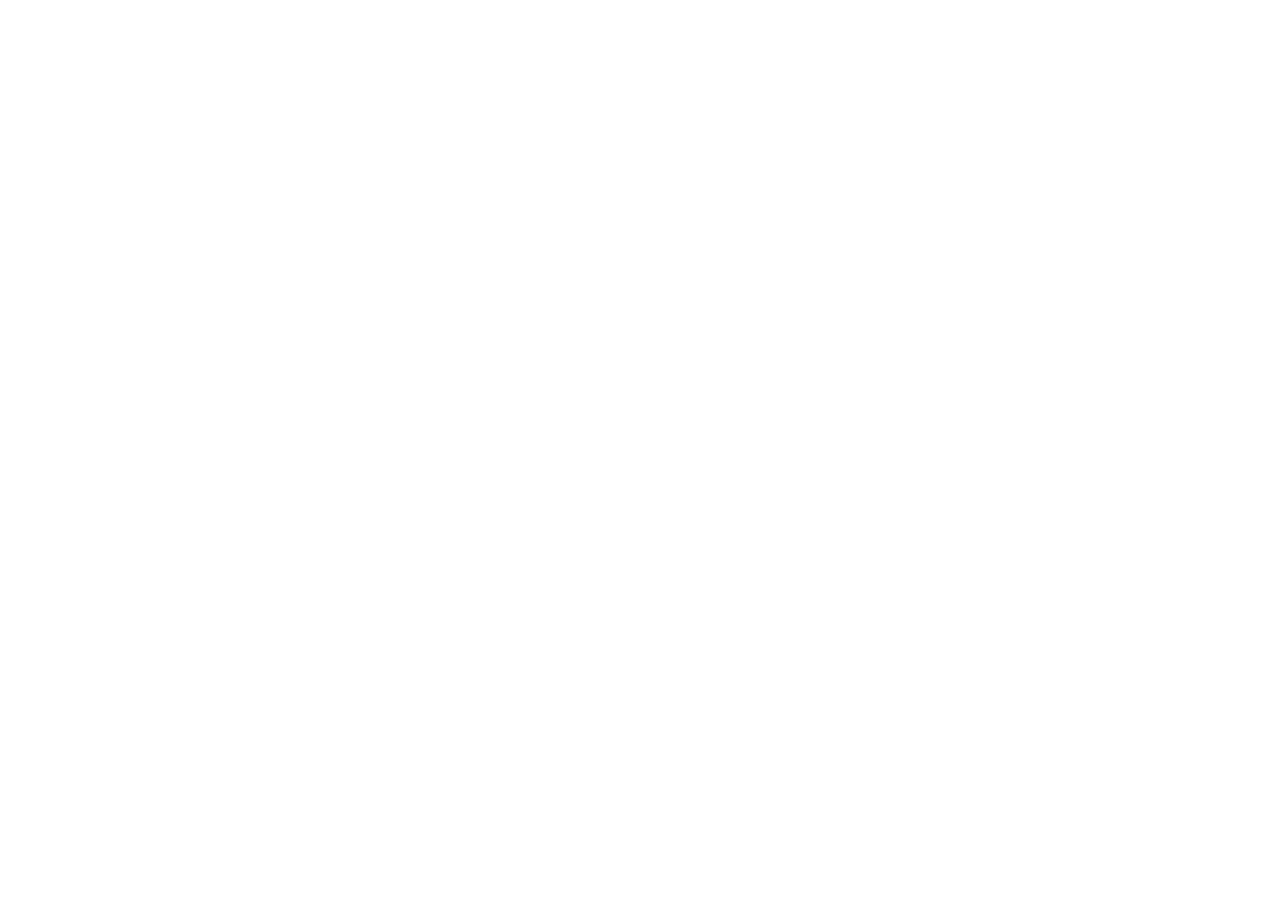
==== Bently.html @ 327e1dae "downpipe" ====
<!doctype html>
<html lang="en">
  <head>
    <meta charset="UTF-8" />
    <meta name="viewport" content="width=device-width, initial-scale=1.0" />
    <title>Bently</title>
    <link rel="stylesheet" href="Bilmerker.css" />
  </head>
  <body></body>
</html>
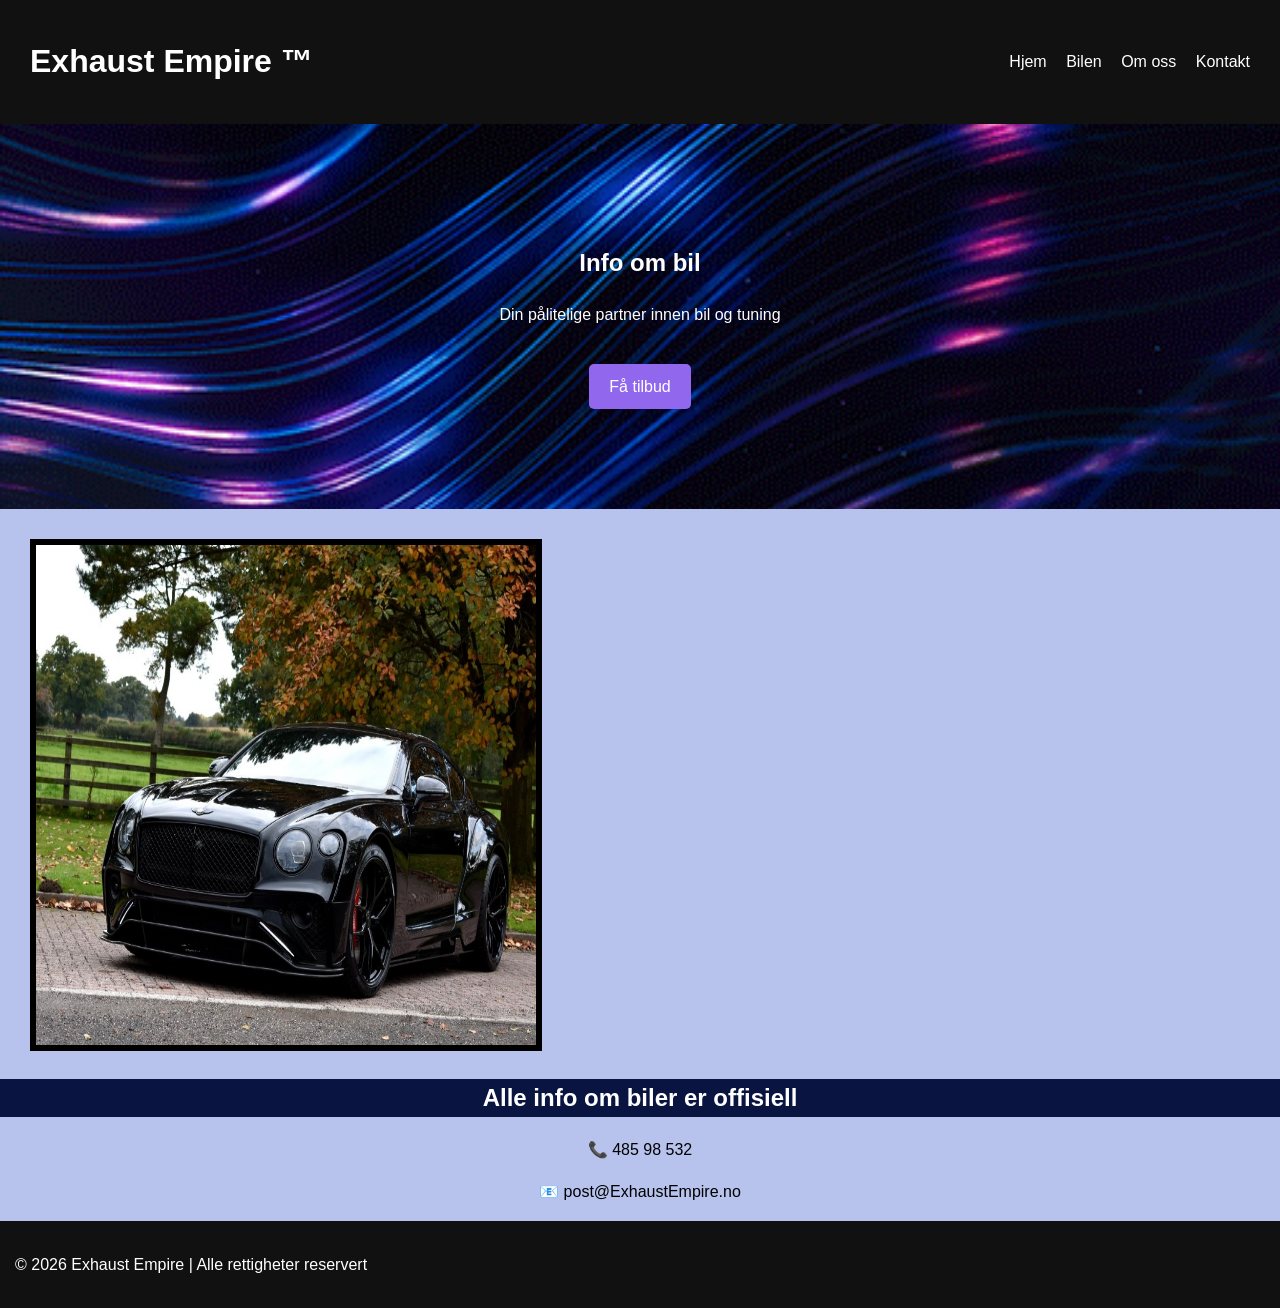
==== commit 9f888101: "downpipe" ====
--- a/Bently.html
+++ b/Bently.html
@@ -8,3 +8,41 @@
   </head>
   <body></body>
 </html>
+
+    <header>
+      <div class="container">
+        <h1>Exhaust Empire ™</h1>
+        <nav>
+          <a href="index.html">Hjem</a>
+          <a href="#ben">Bilen</a>
+          <a href="#oss">Om oss</a>
+          <a href="#kontakt">Kontakt</a>
+        </nav>
+      </div>
+    </header>
+
+    <section id="hjem" class="hero">
+      <div class="hero-content">
+        <h2>Info om bil</h2>
+        <p>Din pålitelige partner innen bil og tuning</p>
+        <a href="index.html" class="btn">Få tilbud</a>
+      </div>
+    </section>
+
+<img id="ben" class="ben" src="bilder/Bently.jpg" alt="Errore">
+
+    <section id="oss" class="cta">
+      <h2>Alle info om biler er offisiell</h2>
+    </section>
+
+</section>
+
+      <div class="contact-info">
+        <p>📞 485 98 532</p>
+        <p>📧 post@ExhaustEmpire.no</p>
+      </div>
+    </section>
+
+<footer>
+  <p>© 2026 Exhaust Empire | Alle rettigheter reservert</p>
+</footer>
--- a/Bilmerker.css
+++ b/Bilmerker.css
@@ -0,0 +1,103 @@
+body {
+  margin: 0;
+  font-family: Arial, sans-serif;
+  line-height: 1.6;
+  background-color: rgb(183, 195, 237);
+}
+
+/* Header */
+header {
+  background: #111;
+  color: white;
+  padding: 15px 30px;
+}
+
+/* Container */
+.container {
+  display: flex;
+  justify-content: space-between;
+  align-items: center;
+}
+
+/* Hero */
+.hero {
+  background: url("bilder/gif.gif") center/cover;
+  color: white;
+  text-align: center;
+  padding: 100px 20px;
+}
+
+nav a {
+  color: white;
+  margin-left: 15px;
+  text-decoration: none;
+}
+
+nav a:hover {
+  color: rgb(145, 104, 237);
+}
+
+.btn {
+  display: inline-block;
+  margin-top: 20px;
+  padding: 10px 20px;
+  background: rgb(145, 104, 237);
+  color: white;
+  text-decoration: none;
+  border-radius: 5px;
+}
+
+.contact-info {
+  margin-top: 20px;
+  text-align: center;
+}
+
+.merc {
+  position: relative;
+  width: 500px;
+  height: 500px;
+  margin-top: 30px;
+  margin-left: 30px;
+  border: 6px solid #000;
+}
+
+.bm {
+  position: relative;
+  width: 500px;
+  height: 500px;
+  margin-top: 30px;
+  margin-left: 30px;
+  border: 6px solid #000;
+}
+
+.ben {
+  position: relative;
+  width: 500px;
+  height: 500px;
+  margin-top: 30px;
+  margin-left: 30px;
+  border: 6px solid #000;
+}
+
+.por {
+  position: relative;
+  width: 500px;
+  height: 500px;
+  margin-top: 30px;
+  margin-left: 30px;
+  border: 6px solid #000;
+}
+
+/* CTA */
+.cta {
+  background: rgb(9, 21, 64);
+  color: white;
+  text-align: center;
+}
+
+/* Footer */
+footer {
+  background: #111;
+  color: white;
+  padding: 15px;
+}
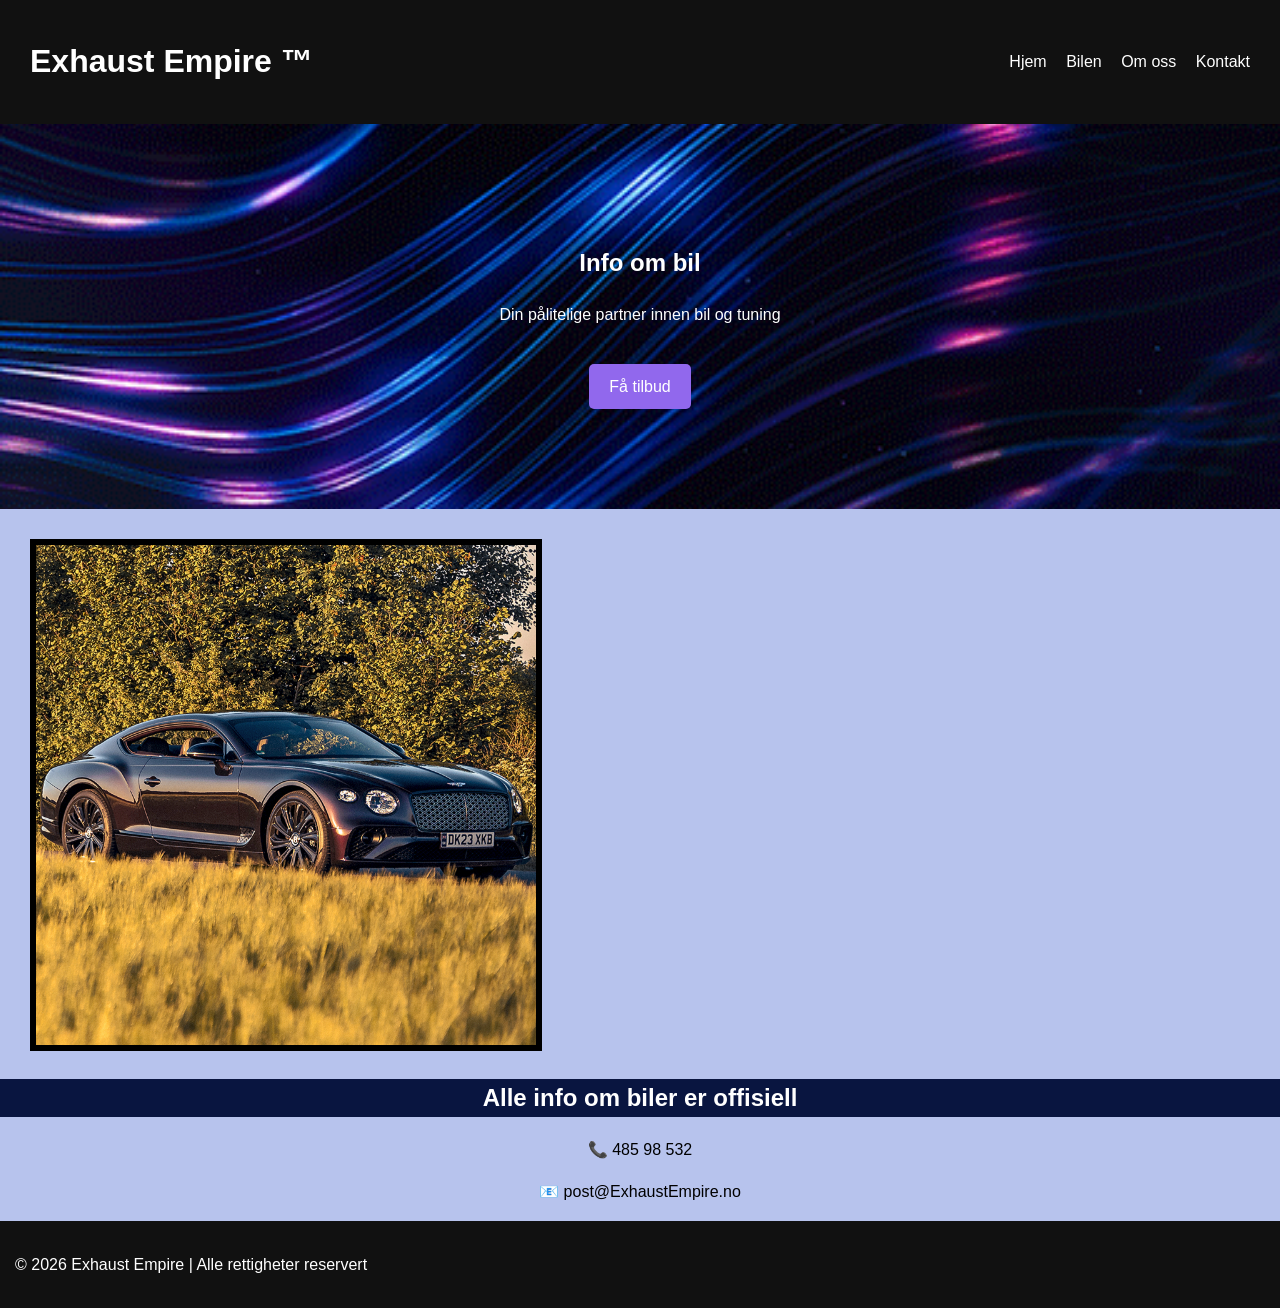
==== commit 63d5a61f: "downpipe" ====
--- a/Bently.html
+++ b/Bently.html
@@ -6,9 +6,7 @@
     <title>Bently</title>
     <link rel="stylesheet" href="Bilmerker.css" />
   </head>
-  <body></body>
-</html>
-
+  <body>
     <header>
       <div class="container">
         <h1>Exhaust Empire ™</h1>
@@ -46,3 +44,6 @@
 <footer>
   <p>© 2026 Exhaust Empire | Alle rettigheter reservert</p>
 </footer>
+
+  </body>
+</html>
--- a/Bilmerker.css
+++ b/Bilmerker.css
@@ -88,6 +88,23 @@
   border: 6px solid #000;
 }
 
+.merc-section {
+  display: flex;
+  align-items: center;
+  gap: 50px;
+  padding: 30px;
+}
+
+.Boks {
+  background-color: #f0f0f0;
+  border: 2px solid #333;
+  border-radius: 10px;
+  padding: 20px;
+  max-width: 300px;
+  height: 470px;
+  margin-bottom: -30px;
+}
+
 /* CTA */
 .cta {
   background: rgb(9, 21, 64);
@@ -101,3 +118,14 @@
   color: white;
   padding: 15px;
 }
+
+/* Mobil */
+@media (max-width: 600px) {
+  .container {
+    flex-direction: column;
+  }
+
+  .hero h2 {
+    font-size: 28px;
+  }
+}
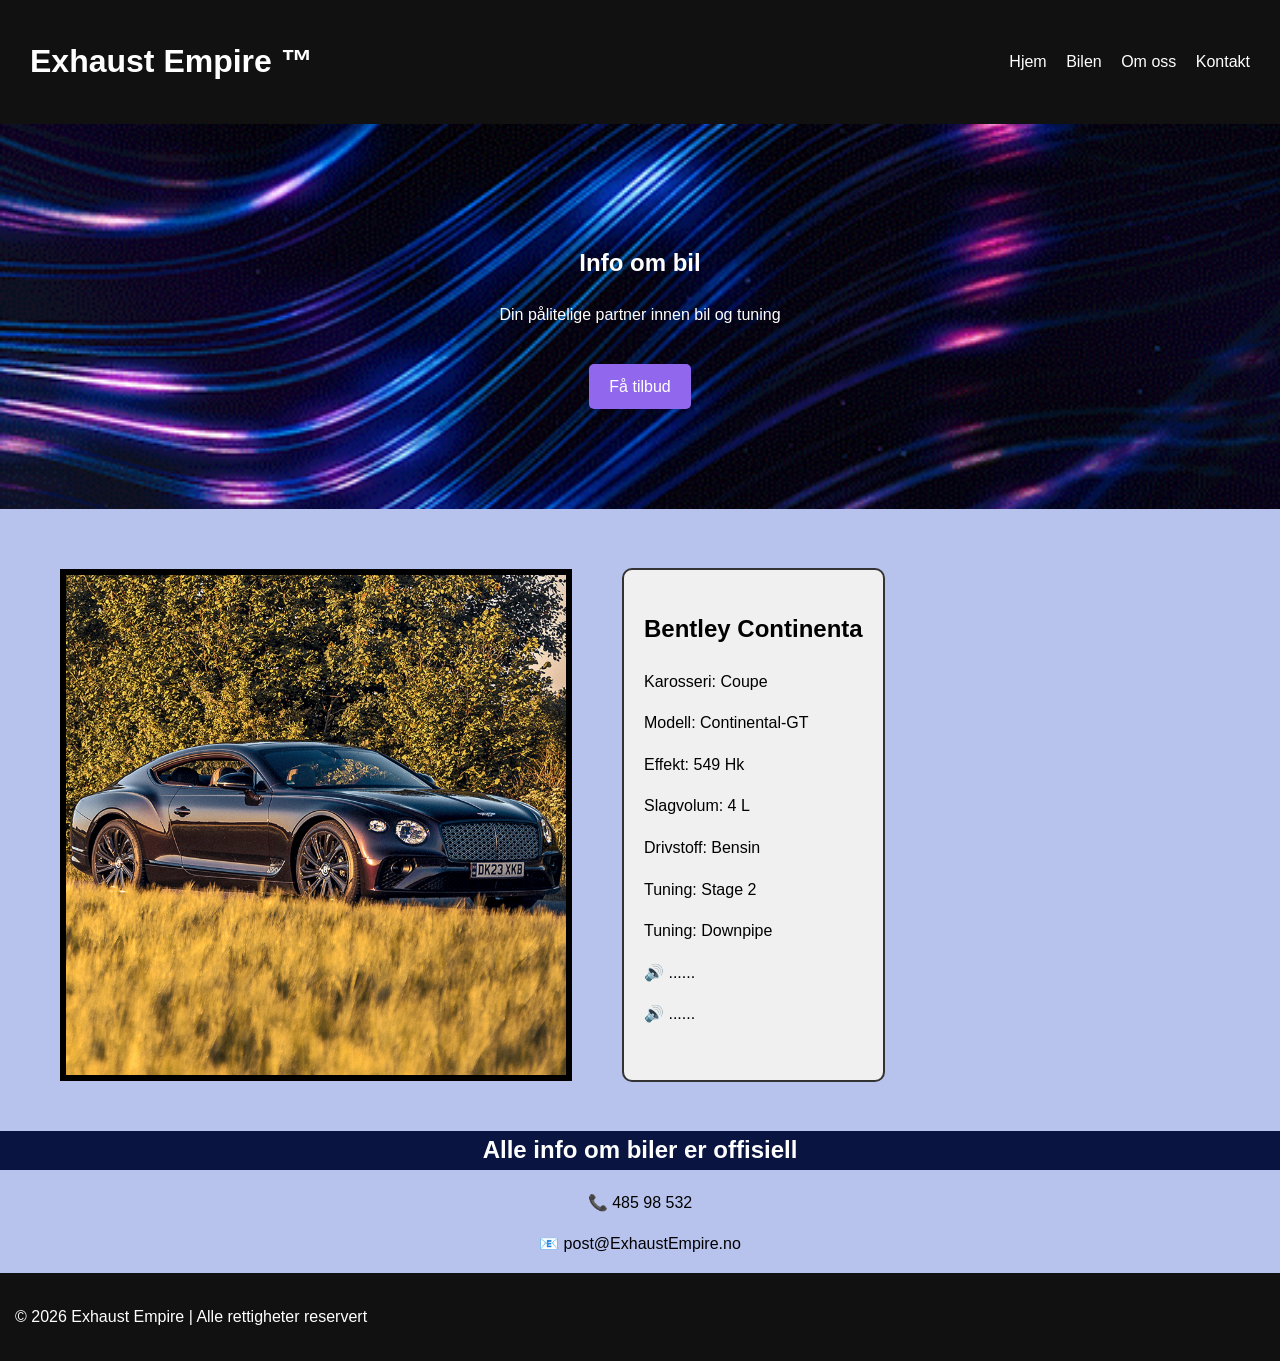
==== commit ef99d3c2: "downpipe" ====
--- a/Bently.html
+++ b/Bently.html
@@ -27,7 +27,23 @@
       </div>
     </section>
 
+    <Section class="merc-section">
 <img id="ben" class="ben" src="bilder/Bently.jpg" alt="Errore">
+
+<div class="Boks">
+        <h1>Bentley Continenta</h1>
+        <p>Karosseri: Coupe</p>
+        <p>Modell: Continental-GT</p>
+        <p>Effekt: 549 Hk</p>
+        <p>Slagvolum: 4 L</p>
+        <p>Drivstoff: Bensin</p>
+        <p>Tuning: Stage 2</p>
+        <p>Tuning: Downpipe</p>
+        <p>🔊 ......</p>
+        <p>🔊 ......</p>
+</div>
+
+</Section>
 
     <section id="oss" class="cta">
       <h2>Alle info om biler er offisiell</h2>
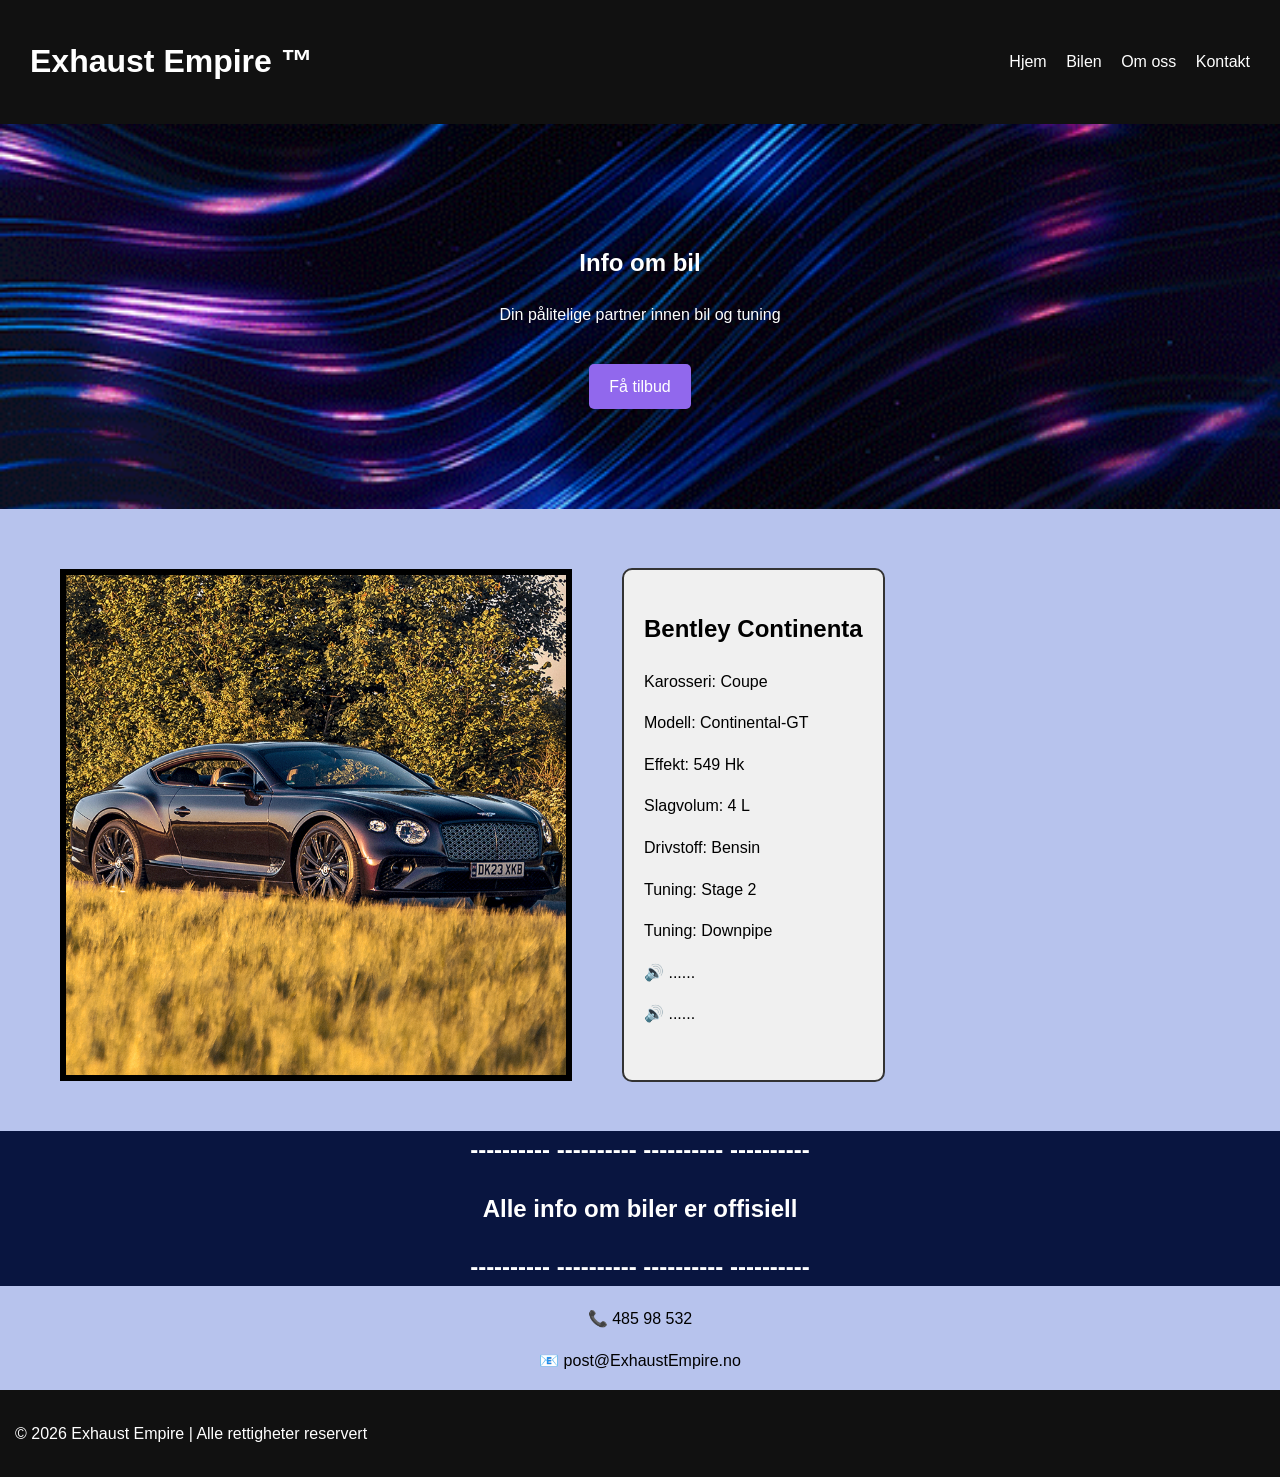
==== commit 78ad0693: "Downpipe" ====
--- a/Bently.html
+++ b/Bently.html
@@ -46,7 +46,17 @@
 </Section>
 
     <section id="oss" class="cta">
+        <h2>----------
+        ----------
+        ----------
+        ----------
+      </h2>
       <h2>Alle info om biler er offisiell</h2>
+        <h2>----------
+        ----------
+        ----------
+        ----------
+      </h2>
     </section>
 
 </section>
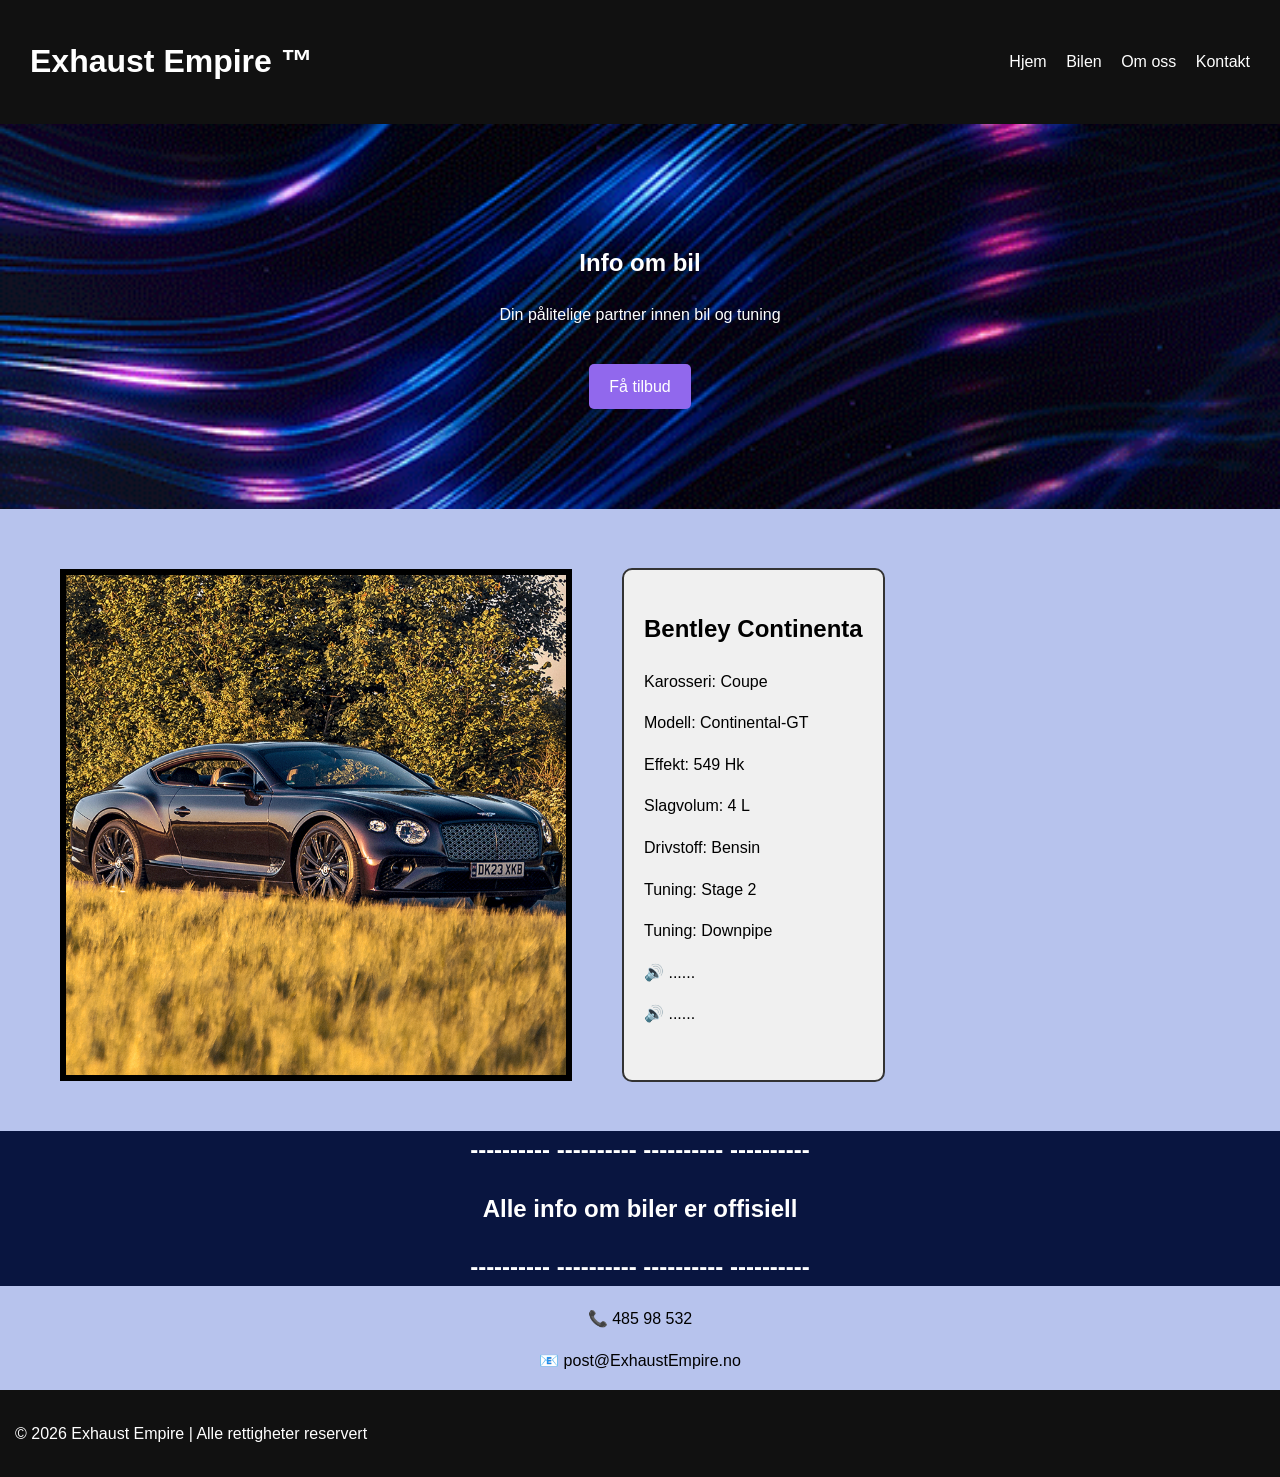
==== commit fae932a2: "downpipe" ====
--- a/Bently.html
+++ b/Bently.html
@@ -14,7 +14,7 @@
           <a href="index.html">Hjem</a>
           <a href="#ben">Bilen</a>
           <a href="#oss">Om oss</a>
-          <a href="#kontakt">Kontakt</a>
+          <a href="index.html">Kontakt</a>
         </nav>
       </div>
     </header>
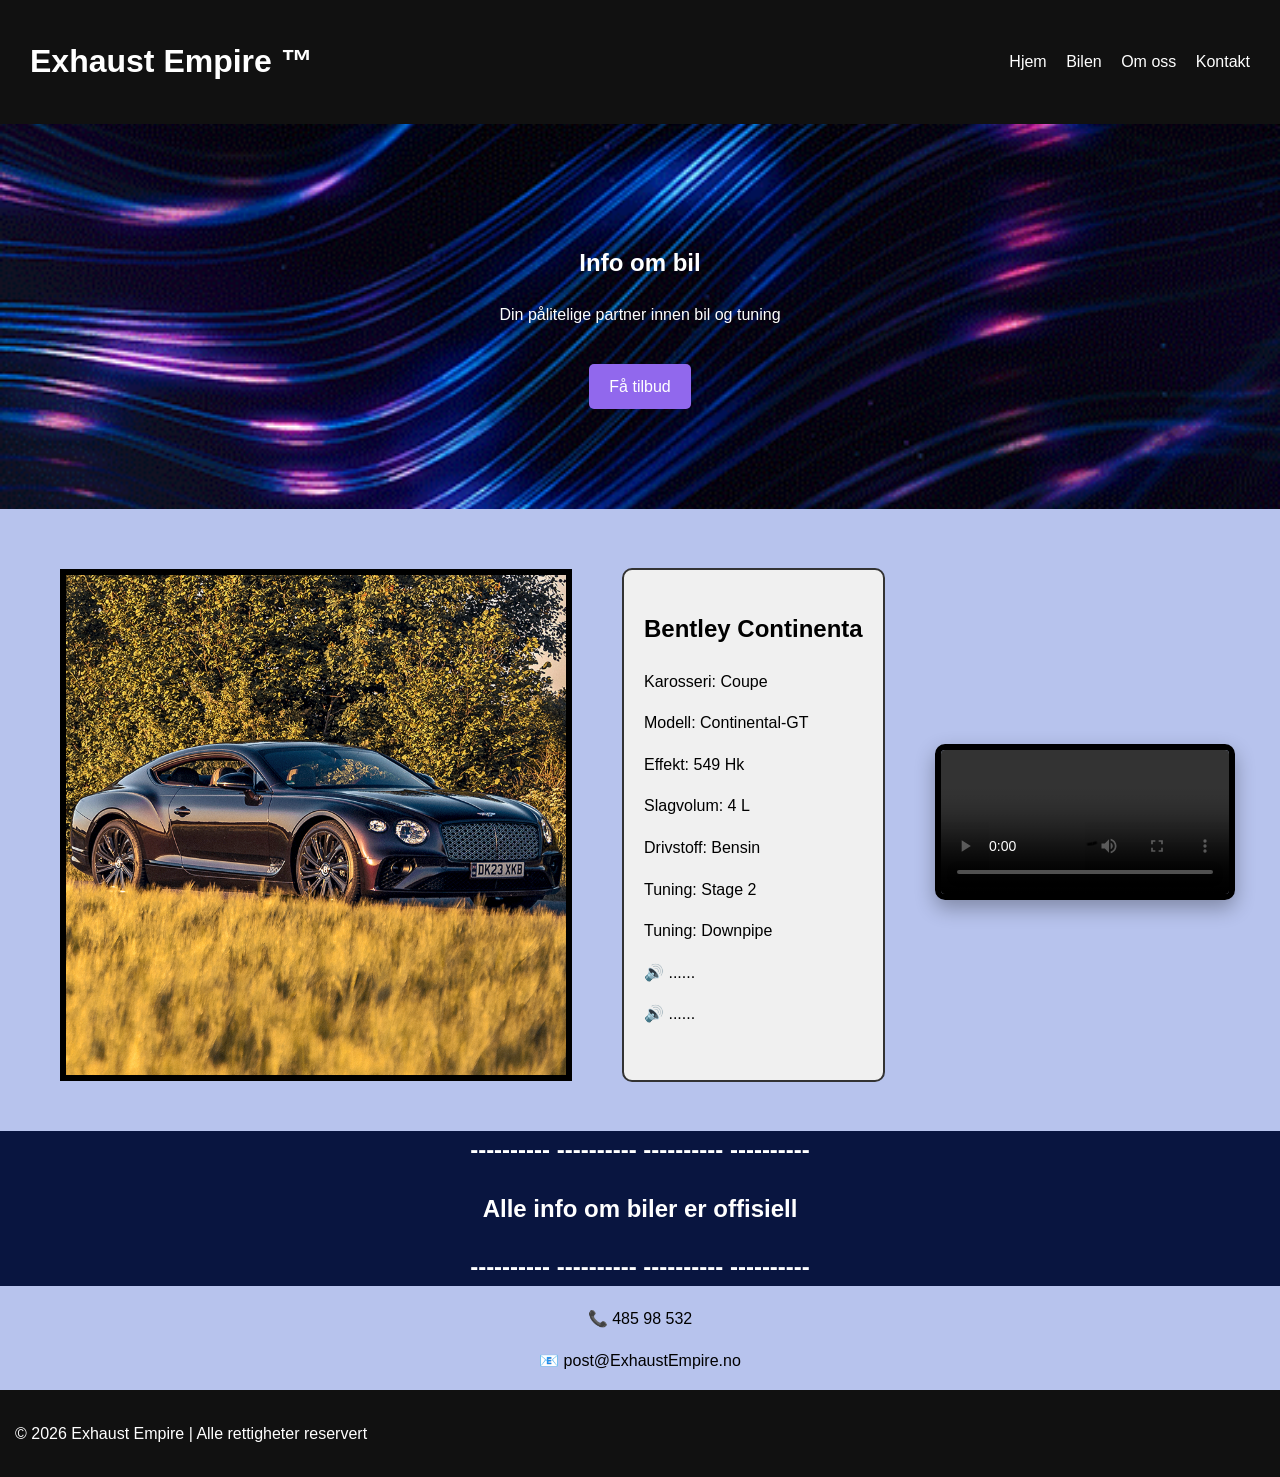
==== commit 19f8305c: "downpipe" ====
--- a/Bently.html
+++ b/Bently.html
@@ -43,6 +43,12 @@
         <p>🔊 ......</p>
 </div>
 
+<div>
+    <video class="ben-video" controls>
+      <source src="Video/BentlyVideo.mp4" type="video/mp4" alt="Errore"> 
+    </video>
+</div>
+
 </Section>
 
     <section id="oss" class="cta">
--- a/Bilmerker.css
+++ b/Bilmerker.css
@@ -58,6 +58,7 @@
   height: 500px;
   margin-top: 30px;
   margin-left: 30px;
+  border-radius: 10px;
   border: 6px solid #000;
 }
 
@@ -95,6 +96,42 @@
   padding: 30px;
 }
 
+.merc-video {
+  width: 100%;
+  max-width: 288px;
+  border: 6px solid #000;
+  border-radius: 10px;
+  box-shadow: 0 8px 20px rgba(0, 0, 0, 0.3);
+  margin-bottom: -30px;
+}
+
+.bmw-video {
+  width: 100%;
+  max-width: 288px;
+  border: 6px solid #000;
+  border-radius: 10px;
+  box-shadow: 0 8px 20px rgba(0, 0, 0, 0.3);
+  margin-bottom: -30px;
+}
+
+.ben-video {
+  width: 100%;
+  max-width: 288px;
+  border: 6px solid #000;
+  border-radius: 10px;
+  box-shadow: 0 8px 20px rgba(0, 0, 0, 0.3);
+  margin-bottom: -30px;
+}
+
+.por-video {
+  width: 100%;
+  max-width: 288px;
+  border: 6px solid #000;
+  border-radius: 10px;
+  box-shadow: 0 8px 20px rgba(0, 0, 0, 0.3);
+  margin-bottom: -30px;
+}
+
 .Boks {
   background-color: #f0f0f0;
   border: 2px solid #333;
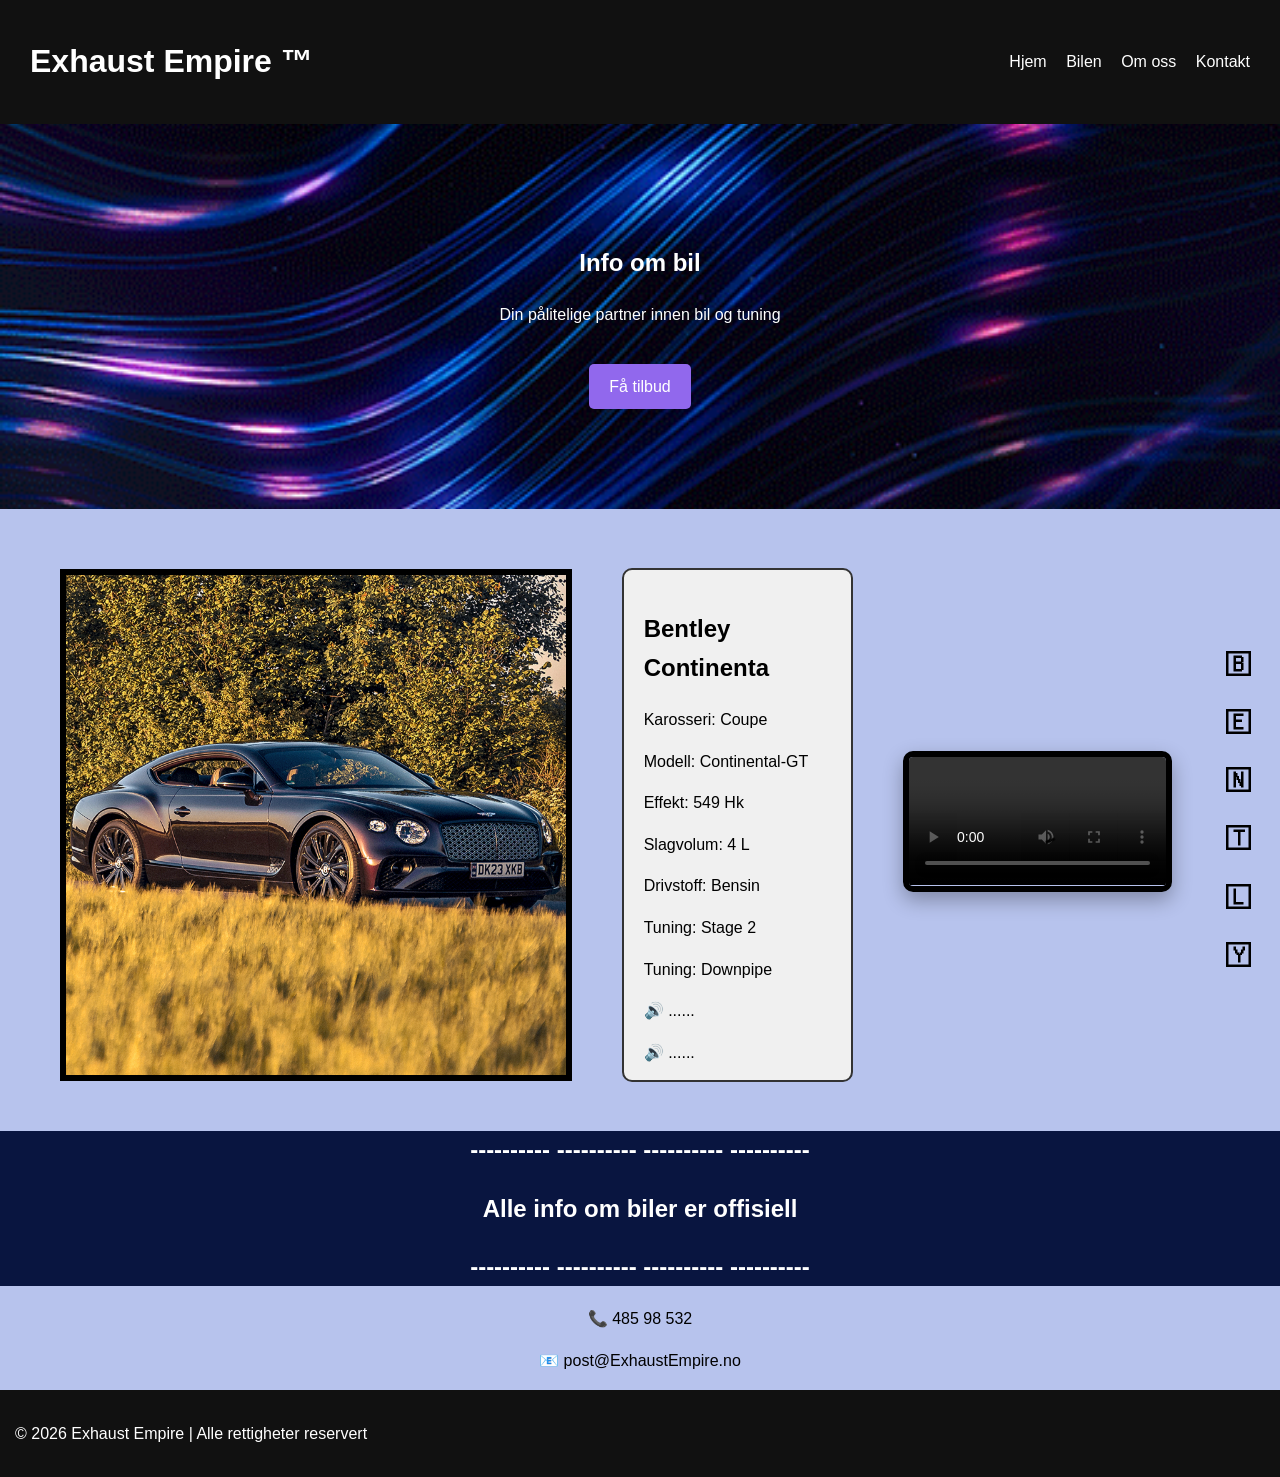
==== commit 410e9b76: "Downpipe" ====
--- a/Bently.html
+++ b/Bently.html
@@ -49,6 +49,15 @@
     </video>
 </div>
 
+<div class="BE">
+<h1>🄱</h1>
+<h1>🄴</h1>
+<h1>🄽</h1>
+<h1>🅃</h1>
+<h1>🄻</h1>
+<h1>🅈</h1>
+</div>
+
 </Section>
 
     <section id="oss" class="cta">
--- a/Bilmerker.css
+++ b/Bilmerker.css
@@ -19,7 +19,7 @@
   align-items: center;
 }
 
-/* Hero */
+/*Hoved side bilder + Info text*/
 .hero {
   background: url("bilder/gif.gif") center/cover;
   color: white;
@@ -27,6 +27,7 @@
   padding: 100px 20px;
 }
 
+/*Knapper*/
 nav a {
   color: white;
   margin-left: 15px;
@@ -47,11 +48,13 @@
   border-radius: 5px;
 }
 
+/*Info tekster nederst*/
 .contact-info {
   margin-top: 20px;
   text-align: center;
 }
 
+/*Bilder av bilder*/
 .merc {
   position: relative;
   width: 500px;
@@ -89,6 +92,7 @@
   border: 6px solid #000;
 }
 
+/*Mercedes sekjon*/
 .merc-section {
   display: flex;
   align-items: center;
@@ -96,6 +100,7 @@
   padding: 30px;
 }
 
+/*Video biler*/
 .merc-video {
   width: 100%;
   max-width: 288px;
@@ -132,6 +137,7 @@
   margin-bottom: -30px;
 }
 
+/*Info boks Biler*/
 .Boks {
   background-color: #f0f0f0;
   border: 2px solid #333;
@@ -140,6 +146,30 @@
   max-width: 300px;
   height: 470px;
   margin-bottom: -30px;
+}
+
+/*Bil text Høyre side*/
+.mer {
+  margin-left: 50px;
+  color: #000;
+  margin-bottom: -20px;
+}
+
+.BM {
+  margin-left: 50px;
+  color: #000;
+  margin-right: 65px;
+}
+
+.BE {
+  margin-left: 16px;
+  color: #000;
+}
+
+.PO {
+  margin-left: 38px;
+  color: #000;
+  margin-bottom: -16px;
 }
 
 /* CTA */
